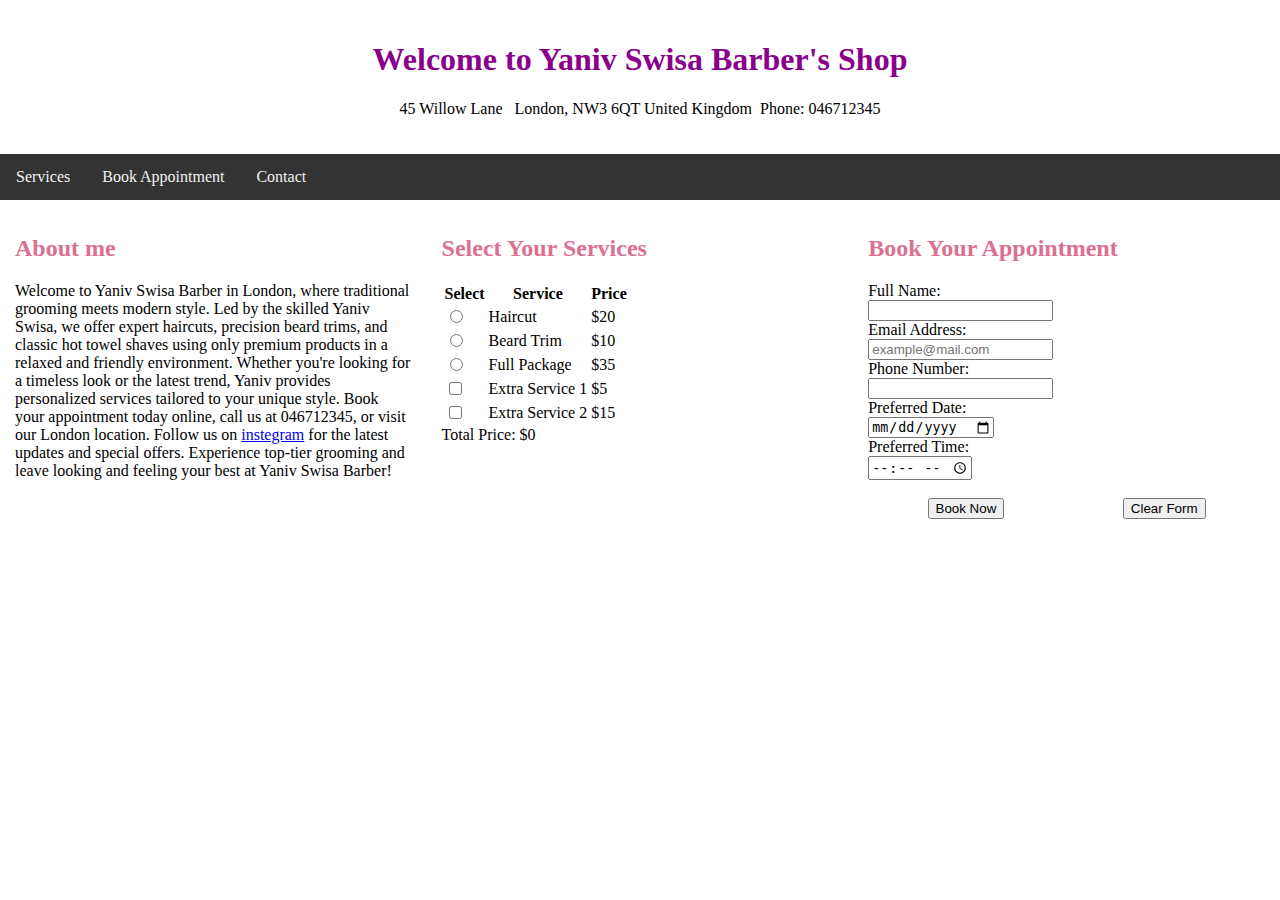
==== html/index.html @ 0b7309d9 "first edition of code" ====
<!DOCTYPE html>
<html lang="en">
<head>
    <title>Barbershop</title>
    <meta charset="utf-8">
    <meta name="viewport" content="width=device-width, initial-scale=1">
    <link rel="stylesheet" href="../css/main.css">
    <link rel="icon" type="image/x-icon" href="../assets/img/favicon2.png">
</head>
<body>
    
    <!-- Header Section: Displays the shop's title and contact details -->
    <div class="header">
        <div>
            <h1>Welcome to Yaniv Swisa Barber's Shop</h1>
            <p>45 Willow Lane &nbsp;&nbsp;London, NW3 6QT United Kingdom&nbsp;&nbsp;Phone: 046712345</p>
        </div>
        <div>
            <img id="headImage" src="assets/barber-pole-svgrepo-com.svg" alt="">
        </div> 
    </div>
    <!-- Navigation Section: Links for quick access to sections -->
    <div class="topnavigation">
        <a href="#services">Services</a>
        <a href="#appointment">Book Appointment</a>
        <a href="#contact">Contact</a>
    </div>
    
    <!-- Appointment Form: Form for booking appointments -->
    <form id="appointment-form" action="#" method="post">
        <div class="row">
            <!-- Column 1: About Me Section -->
            <div class="column" id="column1">
                <h2>About me</h2>
                <p>Welcome to Yaniv Swisa Barber in London, where traditional grooming meets modern style. Led by the skilled Yaniv Swisa, we offer expert haircuts, precision beard trims, and classic hot towel shaves using only premium products in a relaxed and friendly environment. Whether you're looking for a timeless look or the latest trend, Yaniv provides personalized services tailored to your unique style. Book your appointment today online, call us at 046712345, or visit our London location. Follow us on <a href="https://www.instagram.com/braude_college?igsh=andheDNqajVrajVj">instegram</a> for the latest updates and special offers. Experience top-tier grooming and leave looking and feeling your best at Yaniv Swisa Barber!</p>
            </div>
            
            <!-- Column 2: Services Selection Section -->
            <div class="column" id="column2">
                <h2>Select Your Services</h2>
                <table class="serveis-table">
                    <tr>
                        <th>Select</th>
                        <th>Service</th>
                        <th>Price</th>
                    </tr>
                    <!-- Service options with corresponding prices -->
                    <tr>
                        <td><input type="radio" name="services" value="haircut" data-price="20"></td>
                        <td>Haircut</td>
                        <td>$20</td>
                    </tr>
                    <tr>
                        <td><input type="radio" name="services" value="beard_trim" data-price="10"></td>
                        <td>Beard Trim</td>
                        <td>$10</td>
                    </tr>
                    <tr>
                        <td><input type="radio" name="services" value="full_package" data-price="35"></td>
                        <td>Full Package</td>
                        <td>$35</td>
                    </tr>
                    <!-- Optional additional services -->
                    <tr>
                        <td><input type="checkbox" name="extaServices" value="extra_service1" data-price="5"></td>
                        <td>Extra Service 1</td>
                        <td>$5</td>
                    </tr>
                    <tr>
                        <td><input type="checkbox" name="extaServices" value="extra_service2" data-price="15"></td>
                        <td>Extra Service 2</td>
                        <td>$15</td>
                    </tr>
                </table>
                <!-- Displays the total price of selected services -->
                <div id="totalPrice">Total Price: $0</div>
            </div>
            
            <!-- Column 3: Appointment Booking Section -->
            <div class="column" id="column3">
                <h2>Book Your Appointment</h2>
                
                <!-- Input for user's full name -->
                <div class="form-group">
                    <label for="name">Full Name:</label>
                    <div>
                        <input type="text" id="idName" name="name" required>
                    </div>
                </div>
                
                <!-- Input for user's email -->
                <div class="form-group">
                    <label for="email">Email Address:</label>
                    <div>
                        <input type="email" id="idEmail" name="email" placeholder="example@mail.com" required>
                    </div>
                </div>
                
                <!-- Input for user's phone number -->
                <div class="form-group">
                    <label for="phoneNuber">Phone Number:</label>
                    <div>
                        <input type="text" id="idphoneNumber" name="phoneNumber" required>
                    </div>
                </div>
                
                <!-- Input for preferred appointment date -->
                <div class="form-group">
                    <label for="date">Preferred Date:</label>
                    <div>
                        <input type="date" id="idDate" name="date" required>
                    </div>
                </div>
                
                <!-- Input for preferred appointment time -->
                <div class="form-group">
                    <label for="time">Preferred Time:</label>
                    <div>
                        <input type="time" id="idTime" name="time" required>
                    </div>
                </div>
                <br>
                <!-- Buttons for form submission and reset -->
                <div class="buttons">
                    <button type="button" id="submitButton" onclick="register()">Book Now</button>
                    <br>
                    <button type="reset" id="clearButton">Clear Form</button>
                </div>
            </div>
        </div>
    </form>
    
    <!-- External JavaScript for additional functionality -->
    <script src="../js/registration.js"></script>
</body>
</html>
---- css/main.css ----
* {
    box-sizing: border-box;
  }
  
  body {
    margin: 0;
  }
  
  h2{
    color: palevioletred;
  }
  h1{
    color: darkmagenta;
  }
  /* Style the header */
  div.header {
    display: flex;
    justify-self: center;
    padding: 20px;
    text-align: center;
  }

  #headImage{
    width: 100px;
  }
  
  /* Style the top navigation bar */
  .topnavigation {
    overflow: hidden;
    background-color: #333;
  }
  
  /* Style the topnav links */
  .topnavigation a {
    float: left;
    display: block;
    color: #f2f2f2;
    text-align: center;
    padding: 14px 16px;
    text-decoration: none;
  }
  
  /* Change color on hover */
  .topnavigation a:hover {
    background-color: #ddd;
    color: black;
  }
  
  /* Create three equal columns that floats next to each other */
  .column {
    float: left;
    width: 33.33%;
    padding: 15px;
  }
  
  /* Clear floats after the columns */
  .row::after {
    content: "";
    display: table;
    clear: both;
  }
  
  /* Responsive layout - makes the three columns stack on top of each other instead of next to each other */
  @media screen and (max-width:600px) {
    .column {
      width: 100%;
    }
  }

  .buttons{
    display: flex;
    justify-content: space-evenly;
  }
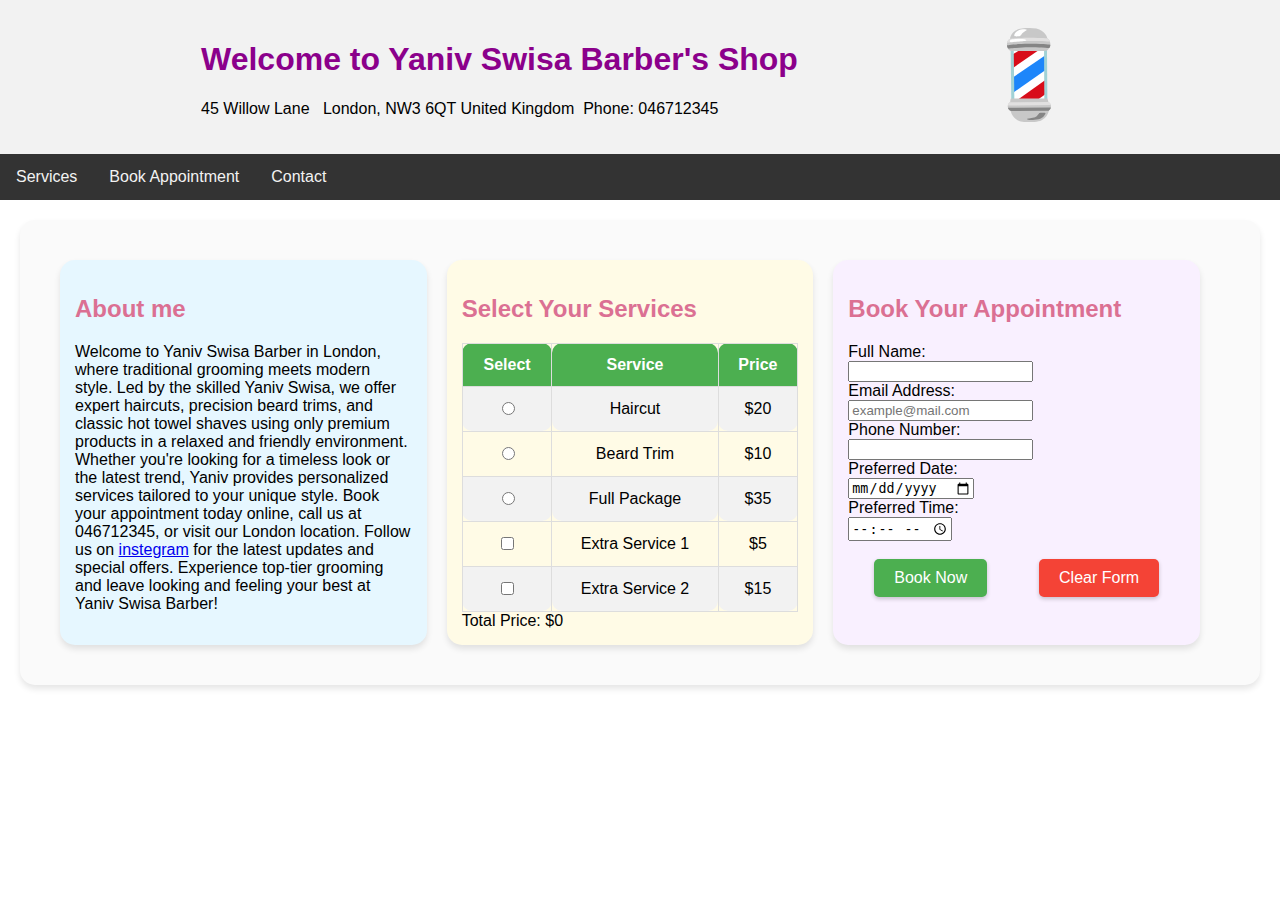
==== commit 69aaa850: "add new desing to the index" ====
--- a/html/index.html
+++ b/html/index.html
@@ -16,7 +16,7 @@
             <p>45 Willow Lane &nbsp;&nbsp;London, NW3 6QT United Kingdom&nbsp;&nbsp;Phone: 046712345</p>
         </div>
         <div>
-            <img id="headImage" src="assets/barber-pole-svgrepo-com.svg" alt="">
+            <img id="headImage" src="../assets/barber-pole-svgrepo-com.svg" alt="">
         </div> 
     </div>
     <!-- Navigation Section: Links for quick access to sections -->
--- a/css/main.css
+++ b/css/main.css
@@ -1,73 +1,186 @@
+/* Reset and basic styles */
 * {
-    box-sizing: border-box;
+  box-sizing: border-box;
+}
+
+body {
+  margin: 0;
+  font-family: Arial, sans-serif;
+}
+
+h2 {
+  color: palevioletred;
+}
+
+h1 {
+  color: darkmagenta;
+}
+
+/* Style the header */
+.header {
+  display: flex;
+  justify-content: space-evenly; /* Better alignment */
+  align-items: center; /* Vertically center items */
+  padding: 20px;
+  background-color: #f2f2f2; /* Light gray background for header */
+}
+
+#headImage {
+  width: 100px;
+}
+
+/* Style the top navigation bar */
+.topnavigation {
+  overflow: hidden;
+  background-color: #333;
+}
+
+/* Style the topnav links */
+.topnavigation a {
+  float: left;
+  display: block;
+  color: #f2f2f2;
+  text-align: center;
+  padding: 14px 16px;
+  text-decoration: none;
+}
+
+/* Change color on hover */
+.topnavigation a:hover {
+  background-color: #ddd;
+  color: black;
+}
+
+/* Define the Flex container */
+.row {
+  display: flex;
+  flex-wrap: wrap; /* Allows columns to wrap on smaller screens */
+  gap: 20px; /* Space between columns */
+  padding: 20px; /* Optional: Adds padding around the row */
+}
+
+/* Redefine the column for Flexbox */
+.column {
+  flex: 1; /* Equal width for all columns */
+  padding: 15px;
+  box-shadow: 0 4px 6px rgba(0, 0, 0, 0.1); /* Subtle shadow */
+  border-radius: 15px; /* Rounded corners */
+  transition: transform 0.3s, box-shadow 0.3s; /* Smooth transitions */
+  background-color: #ffffff; /* Default background (overridden by IDs) */
+}
+
+/* Specific background colors for each column using IDs */
+#column1 {
+  background-color: #e6f7ff; /* Light Blue */
+}
+
+#column2 {
+  background-color: #fffbe6; /* Light Yellow */
+}
+
+#column3 {
+  background-color: #f9f0ff; /* Light Purple */
+}
+
+/* Hover effect to slightly lift the column */
+.column:hover {
+  transform: translateY(-5px);
+  box-shadow: 0 8px 12px rgba(0, 0, 0, 0.2);
+}
+
+/* Clear floats after the columns (no longer needed with Flexbox, but kept for any legacy styles) */
+.row::after {
+  content: "";
+  display: table;
+  clear: both;
+}
+
+/* Responsive layout - stacks columns vertically on small screens */
+@media screen and (max-width: 800px) {
+  .row {
+      flex-direction: column; /* Stack columns vertically */
+      gap: 10px; /* Reduce gap for smaller screens */
   }
   
-  body {
-    margin: 0;
+  .column {
+      flex: none; /* Remove flex property */
+      width: 100%; /* Full width for each column */
   }
-  
-  h2{
-    color: palevioletred;
-  }
-  h1{
-    color: darkmagenta;
-  }
-  /* Style the header */
-  div.header {
-    display: flex;
-    justify-self: center;
-    padding: 20px;
-    text-align: center;
-  }
+}
 
-  #headImage{
-    width: 100px;
-  }
-  
-  /* Style the top navigation bar */
-  .topnavigation {
-    overflow: hidden;
-    background-color: #333;
-  }
-  
-  /* Style the topnav links */
-  .topnavigation a {
-    float: left;
-    display: block;
-    color: #f2f2f2;
-    text-align: center;
-    padding: 14px 16px;
-    text-decoration: none;
-  }
-  
-  /* Change color on hover */
-  .topnavigation a:hover {
-    background-color: #ddd;
-    color: black;
-  }
-  
-  /* Create three equal columns that floats next to each other */
-  .column {
-    float: left;
-    width: 33.33%;
-    padding: 15px;
-  }
-  
-  /* Clear floats after the columns */
-  .row::after {
-    content: "";
-    display: table;
-    clear: both;
-  }
-  
-  /* Responsive layout - makes the three columns stack on top of each other instead of next to each other */
-  @media screen and (max-width:600px) {
-    .column {
-      width: 100%;
-    }
-  }
+.buttons {
+  display: flex;
+  justify-content: space-evenly;
+}
 
-  .buttons{
-    display: flex;
-    justify-content: space-evenly;
-  }+/* Additional Styling for the Form and Table */
+form {
+  padding: 20px;
+  background-color: #fafafa;
+  border-radius: 15px; /* Rounded corners for the form */
+  box-shadow: 0 4px 6px rgba(0, 0, 0, 0.1); /* Subtle shadow */
+  margin: 20px;
+}
+
+.serveis-table {
+  width: 100%;
+  border-collapse: collapse;
+  margin-top: 10px; /* Space above the table */
+}
+
+.serveis-table th, .serveis-table td {
+  border: 1px solid #ddd;
+  padding: 12px;
+  text-align: center;
+}
+
+.serveis-table th {
+  background-color: #4CAF50;
+  color: white;
+  border-top-left-radius: 10px;
+  border-top-right-radius: 10px;
+}
+
+.serveis-table td {
+  border-bottom-left-radius: 10px;
+  border-bottom-right-radius: 10px;
+}
+
+.serveis-table tr:nth-child(even) {
+  background-color: #f2f2f2;
+}
+
+.serveis-table tr:hover {
+  background-color: #ddd;
+}
+
+/* Style the submit and reset buttons */
+.buttons button {
+  padding: 10px 20px;
+  font-size: 16px;
+  border: none;
+  border-radius: 5px;
+  cursor: pointer;
+  box-shadow: 0 2px 4px rgba(0, 0, 0, 0.2); /* Slight shadow */
+  transition: background-color 0.3s, transform 0.3s;
+}
+
+#submitButton {
+  background-color: #4CAF50;
+  color: white;
+}
+
+#submitButton:hover {
+  background-color: #45a049;
+  transform: scale(1.05);
+}
+
+#clearButton {
+  background-color: #f44336;
+  color: white;
+}
+
+#clearButton:hover {
+  background-color: #da190b;
+  transform: scale(1.05);
+}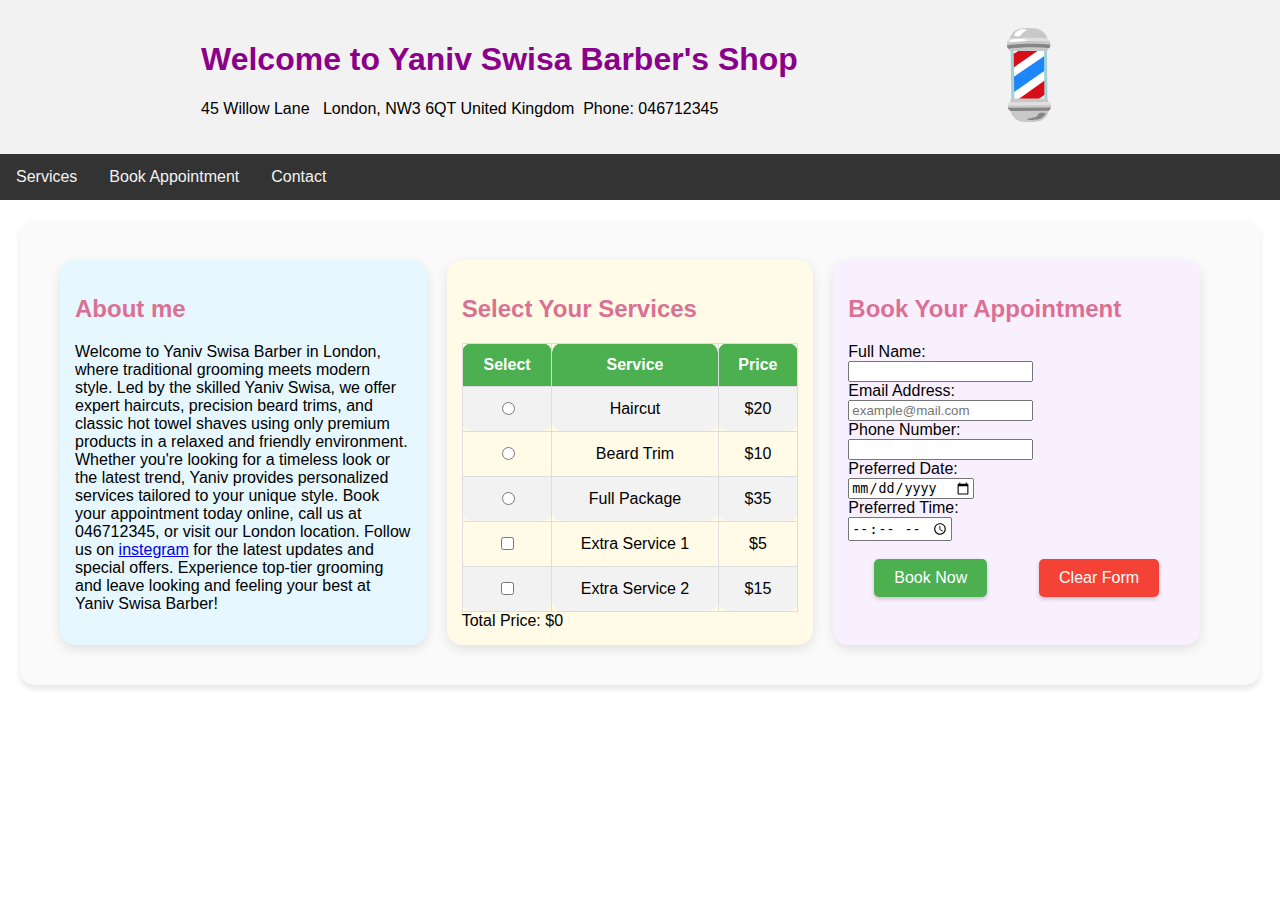
==== commit 05c62dda: "add total price calculation" ====
--- a/html/index.html
+++ b/html/index.html
@@ -62,12 +62,12 @@
                     </tr>
                     <!-- Optional additional services -->
                     <tr>
-                        <td><input type="checkbox" name="extaServices" value="extra_service1" data-price="5"></td>
+                        <td><input type="checkbox" name="extraServices" value="extra_service1" data-price="5"></td>
                         <td>Extra Service 1</td>
                         <td>$5</td>
                     </tr>
                     <tr>
-                        <td><input type="checkbox" name="extaServices" value="extra_service2" data-price="15"></td>
+                        <td><input type="checkbox" name="extraServices" value="extra_service2" data-price="15"></td>
                         <td>Extra Service 2</td>
                         <td>$15</td>
                     </tr>
--- a/css/main.css
+++ b/css/main.css
@@ -63,7 +63,7 @@
 .column {
   flex: 1; /* Equal width for all columns */
   padding: 15px;
-  box-shadow: 0 4px 6px rgba(0, 0, 0, 0.1); /* Subtle shadow */
+  box-shadow: 0 4px 12px rgba(0, 0, 0, 0.1); /* Subtle shadow */
   border-radius: 15px; /* Rounded corners */
   transition: transform 0.3s, box-shadow 0.3s; /* Smooth transitions */
   background-color: #ffffff; /* Default background (overridden by IDs) */
@@ -85,7 +85,7 @@
 /* Hover effect to slightly lift the column */
 .column:hover {
   transform: translateY(-5px);
-  box-shadow: 0 8px 12px rgba(0, 0, 0, 0.2);
+  box-shadow: 0 8px 30px 2px rgba(0, 0, 0, 0.15);
 }
 
 /* Clear floats after the columns (no longer needed with Flexbox, but kept for any legacy styles) */
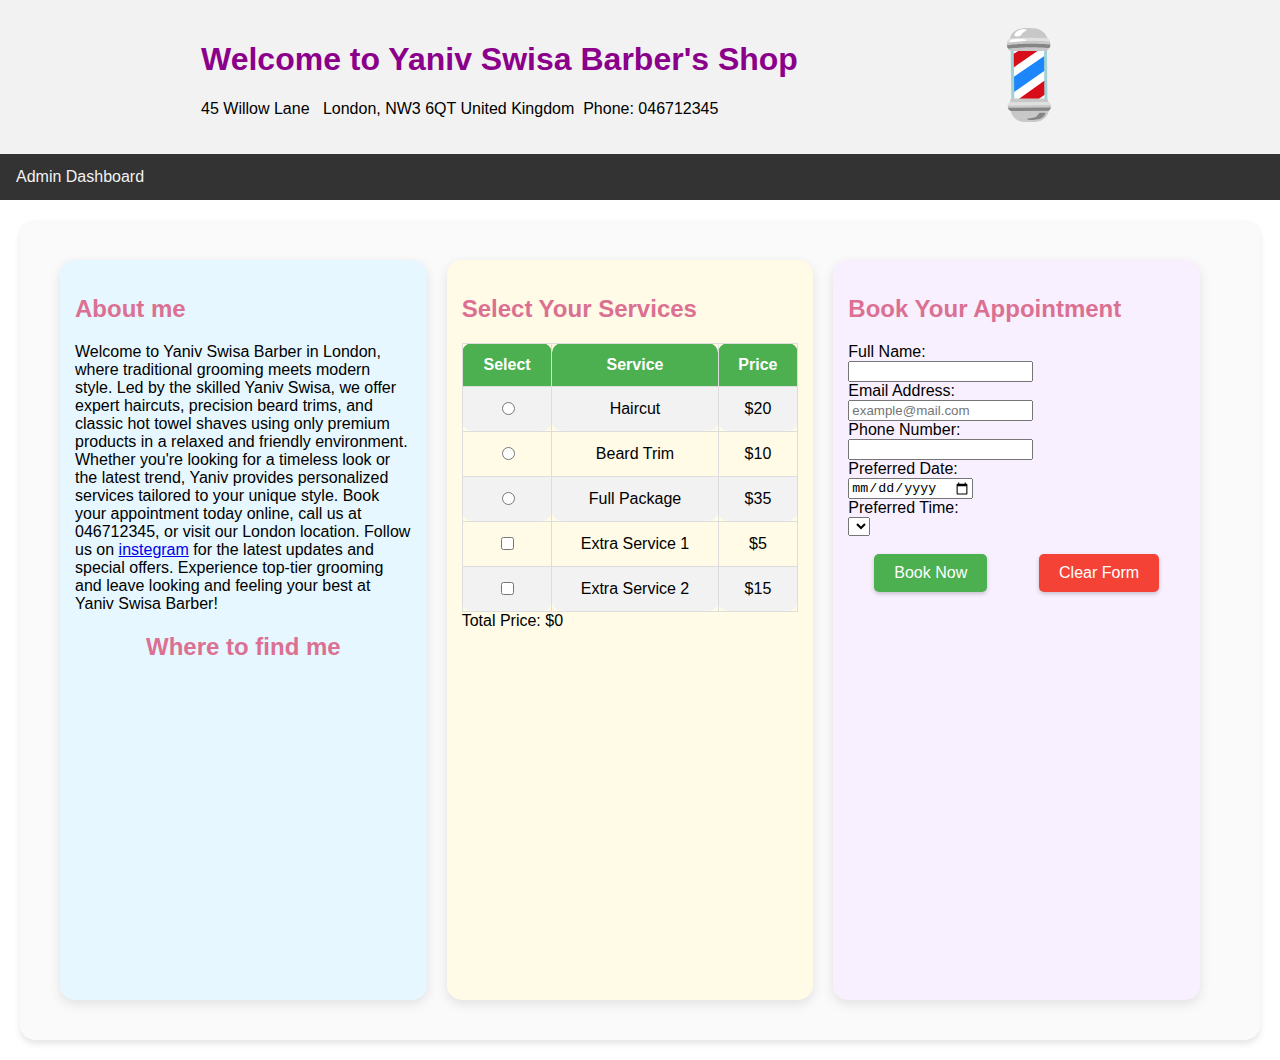
==== commit dbd25522: "Co-authored-by: רפאל ביטון <Refael.Bitton@e.braude.ac.il> Co-authored-by: asafe51@windowslive.com <a" ====
--- a/html/index.html
+++ b/html/index.html
@@ -21,9 +21,7 @@
     </div>
     <!-- Navigation Section: Links for quick access to sections -->
     <div class="topnavigation">
-        <a href="#services">Services</a>
-        <a href="#appointment">Book Appointment</a>
-        <a href="#contact">Contact</a>
+        <a href="adminDashboard.html">Admin Dashboard</a>
     </div>
     
     <!-- Appointment Form: Form for booking appointments -->
@@ -33,6 +31,11 @@
             <div class="column" id="column1">
                 <h2>About me</h2>
                 <p>Welcome to Yaniv Swisa Barber in London, where traditional grooming meets modern style. Led by the skilled Yaniv Swisa, we offer expert haircuts, precision beard trims, and classic hot towel shaves using only premium products in a relaxed and friendly environment. Whether you're looking for a timeless look or the latest trend, Yaniv provides personalized services tailored to your unique style. Book your appointment today online, call us at 046712345, or visit our London location. Follow us on <a href="https://www.instagram.com/braude_college?igsh=andheDNqajVrajVj">instegram</a> for the latest updates and special offers. Experience top-tier grooming and leave looking and feeling your best at Yaniv Swisa Barber!</p>
+
+                <div>
+                    <h2 id="h2Map"> Where to find me </h2>
+                    <iframe id="map" src="https://www.google.com/maps/embed?pb=!1m16!1m12!1m3!1d158857.83988670303!2d0.06320612103763085!3d51.528739805036366!2m3!1f0!2f0!3f0!3m2!1i1024!2i768!4f13.1!2m1!1zNDUgV2lsbG93IExhbmUsIExvbmRvbiwg15HXqNeZ15jXoNeZ15Q!5e0!3m2!1siw!2sil!4v1734548809641!5m2!1siw!2sil" width="600" height="450" style="border:0;" allowfullscreen="" loading="lazy" referrerpolicy="no-referrer-when-downgrade"></iframe>
+                </div> 
             </div>
             
             <!-- Column 2: Services Selection Section -->
@@ -114,9 +117,10 @@
                 
                 <!-- Input for preferred appointment time -->
                 <div class="form-group">
-                    <label for="time">Preferred Time:</label>
+                    <label id='timelbl' for="time">Preferred Time:</label>
                     <div>
-                        <input type="time" id="idTime" name="time" required>
+                        <select name="Time" id="idTime" required>
+                          </select>
                     </div>
                 </div>
                 <br>
@@ -129,8 +133,27 @@
             </div>
         </div>
     </form>
+
+
     
+    <div id="bthn" lang="en"></div><script>
+        (function () {
+           var script = document.createElement("script");
+           script.type = "text/javascript";
+           script.src = "https://bringthemhomenow.net/1.1.0/hostages-ticker.js";
+           script.setAttribute(
+             "integrity",
+             "sha384-DHuakkmS4DXvIW79Ttuqjvl95NepBRwfVGx6bmqBJVVwqsosq8hROrydHItKdsne"
+           );
+           script.setAttribute("crossorigin", "anonymous");
+           document.getElementsByTagName("head")[0].appendChild(script);
+         })();
+        </script>
+        
+        
     <!-- External JavaScript for additional functionality -->
+    <script src="../js/dataAccsess.js" ></script>
     <script src="../js/registration.js"></script>
+    
 </body>
 </html>
--- a/css/main.css
+++ b/css/main.css
@@ -27,6 +27,10 @@
 
 #headImage {
   width: 100px;
+}
+iframe#map{
+  height: 300px;
+  width: 100%;
 }
 
 /* Style the top navigation bar */
@@ -67,6 +71,10 @@
   border-radius: 15px; /* Rounded corners */
   transition: transform 0.3s, box-shadow 0.3s; /* Smooth transitions */
   background-color: #ffffff; /* Default background (overridden by IDs) */
+}
+
+#h2Map {
+  text-align: center;
 }
 
 /* Specific background colors for each column using IDs */
@@ -183,4 +191,4 @@
 #clearButton:hover {
   background-color: #da190b;
   transform: scale(1.05);
-}+}
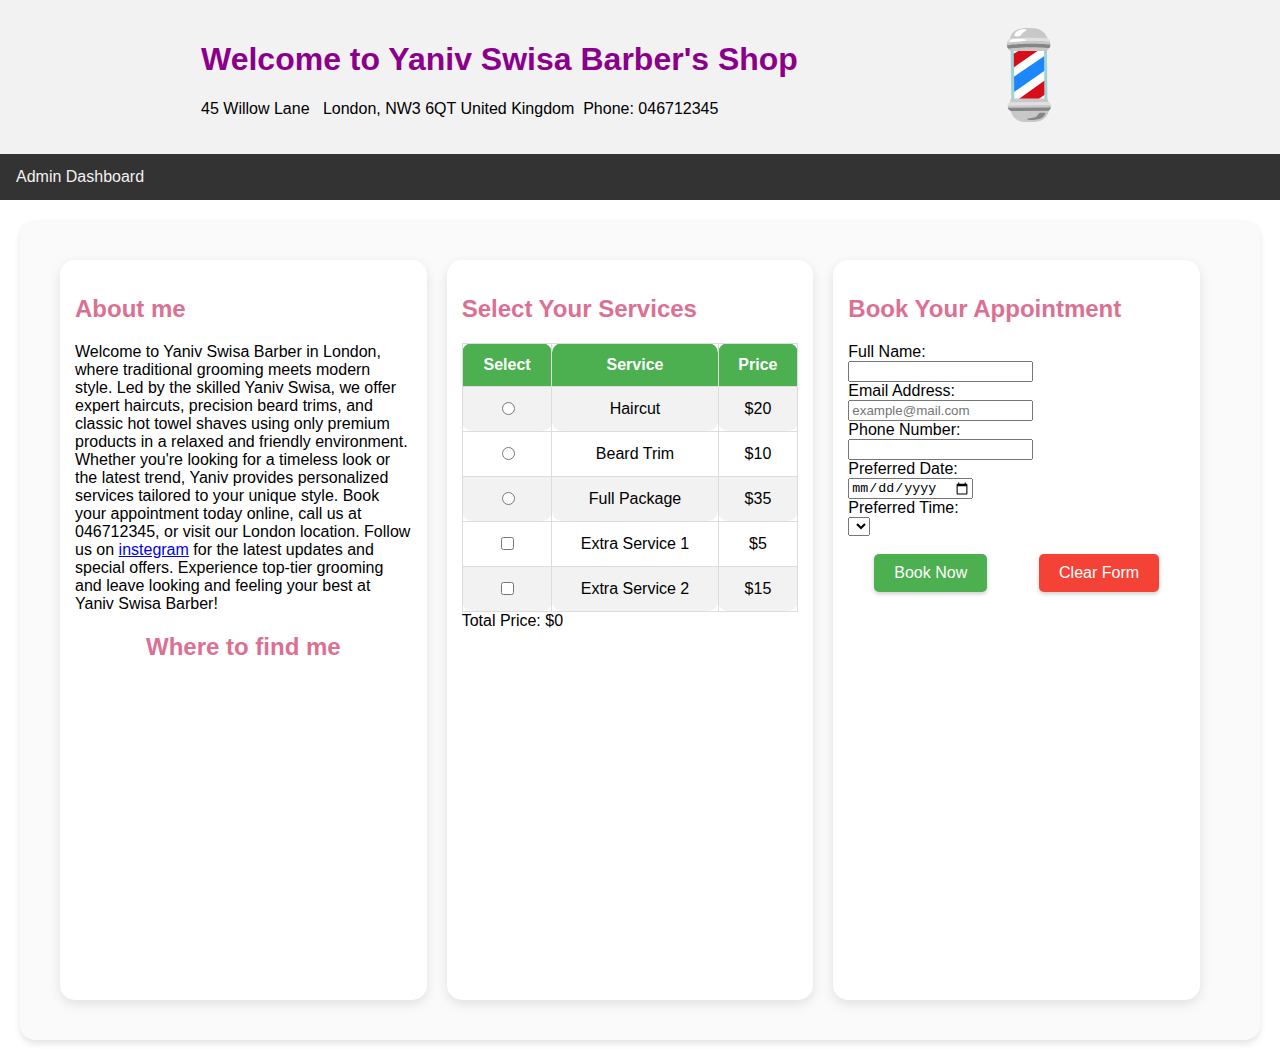
==== commit 185df807: "fix: update canvas size for better visibility and add TODO comments for future improvements" ====
--- a/html/index.html
+++ b/html/index.html
@@ -128,6 +128,7 @@
                 <div class="buttons">
                     <button type="button" id="submitButton" onclick="register()">Book Now</button>
                     <br>
+                    <!--TODO: fix bug when price not reset too-->
                     <button type="reset" id="clearButton">Clear Form</button>
                 </div>
             </div>
--- a/css/main.css
+++ b/css/main.css
@@ -77,18 +77,7 @@
   text-align: center;
 }
 
-/* Specific background colors for each column using IDs */
-#column1 {
-  background-color: #e6f7ff; /* Light Blue */
-}
 
-#column2 {
-  background-color: #fffbe6; /* Light Yellow */
-}
-
-#column3 {
-  background-color: #f9f0ff; /* Light Purple */
-}
 
 /* Hover effect to slightly lift the column */
 .column:hover {
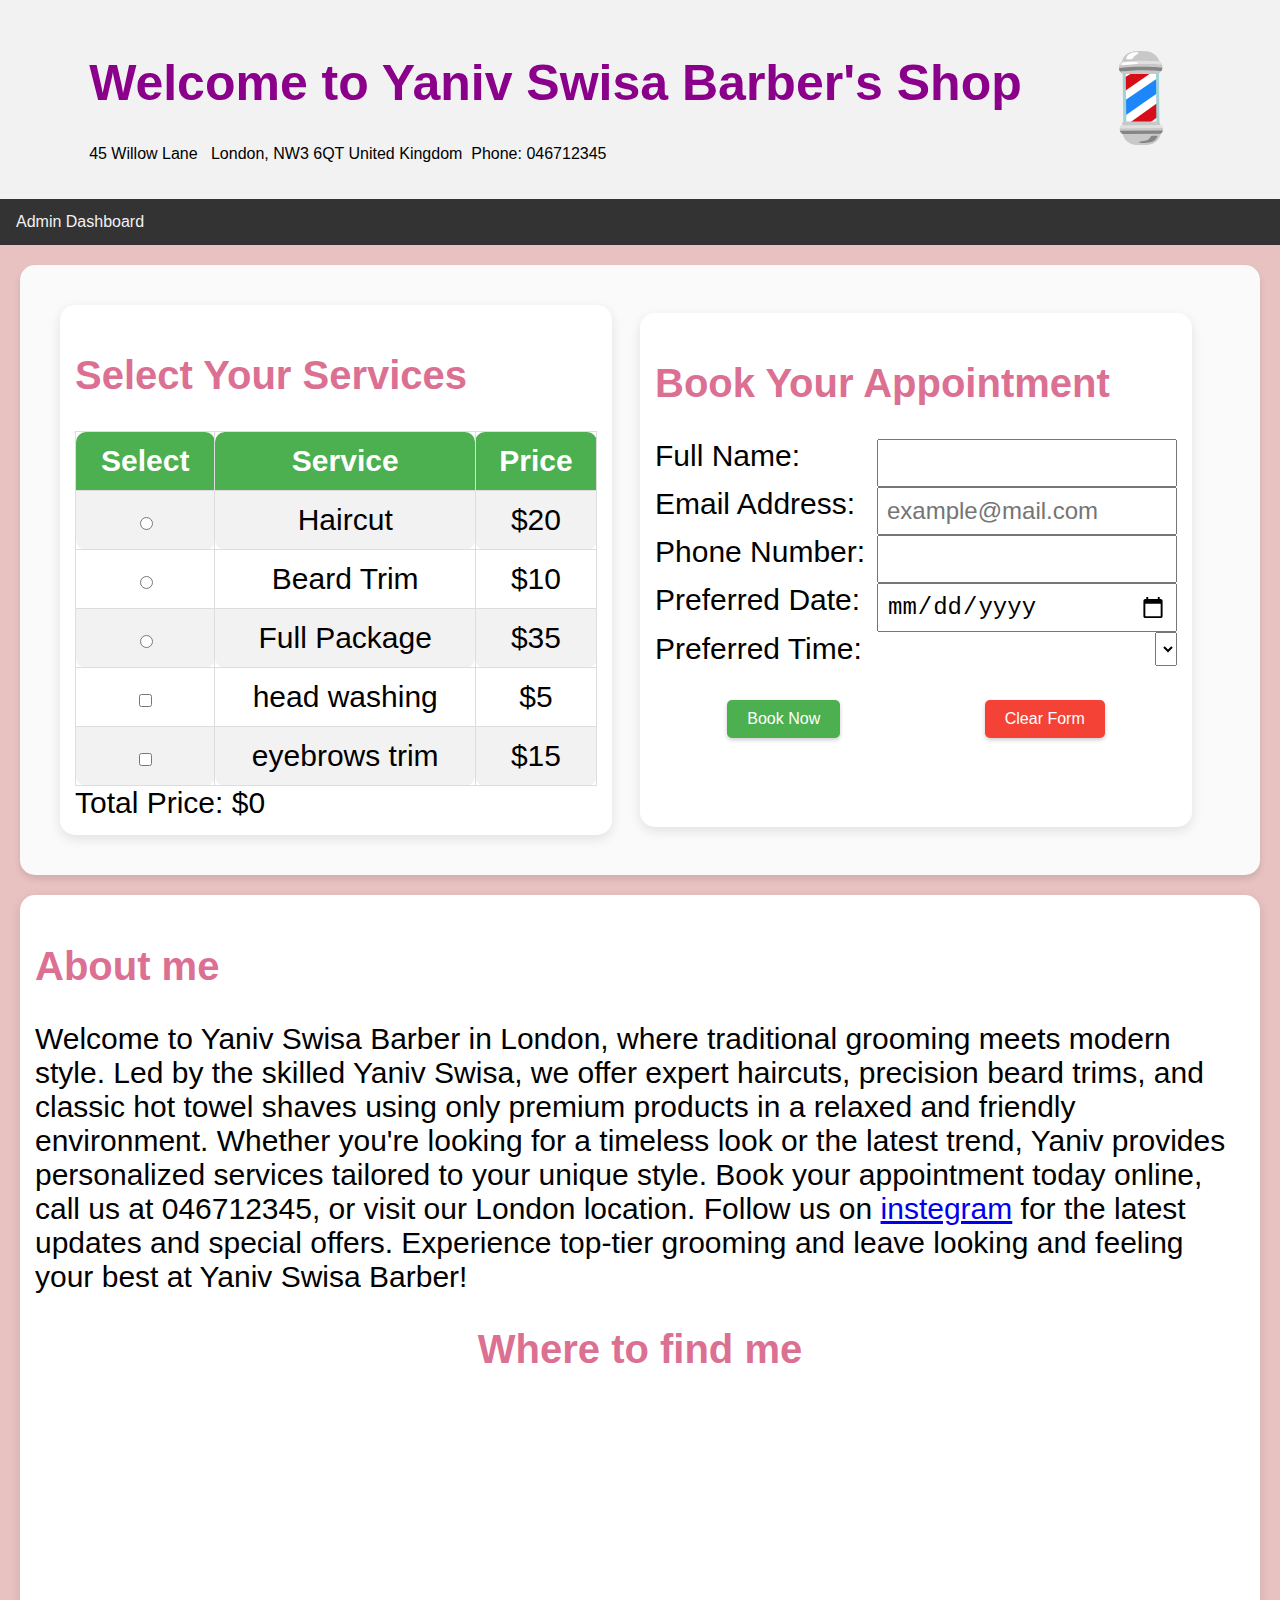
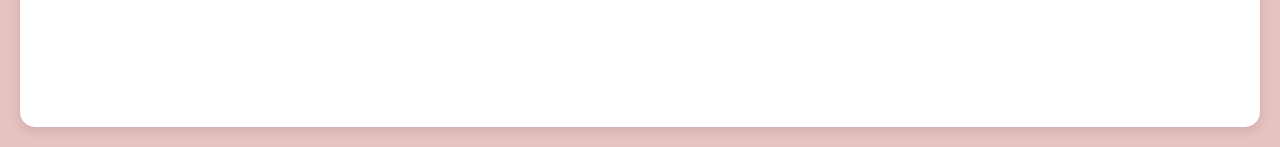
==== commit c112c70d: "fix bug of price reset. and make text bigger" ====
--- a/html/index.html
+++ b/html/index.html
@@ -23,20 +23,12 @@
     <div class="topnavigation">
         <a href="adminDashboard.html">Admin Dashboard</a>
     </div>
-    
+    <!-- Column 1: About Me Section -->
+   
     <!-- Appointment Form: Form for booking appointments -->
     <form id="appointment-form" action="#" method="post">
         <div class="row">
-            <!-- Column 1: About Me Section -->
-            <div class="column" id="column1">
-                <h2>About me</h2>
-                <p>Welcome to Yaniv Swisa Barber in London, where traditional grooming meets modern style. Led by the skilled Yaniv Swisa, we offer expert haircuts, precision beard trims, and classic hot towel shaves using only premium products in a relaxed and friendly environment. Whether you're looking for a timeless look or the latest trend, Yaniv provides personalized services tailored to your unique style. Book your appointment today online, call us at 046712345, or visit our London location. Follow us on <a href="https://www.instagram.com/braude_college?igsh=andheDNqajVrajVj">instegram</a> for the latest updates and special offers. Experience top-tier grooming and leave looking and feeling your best at Yaniv Swisa Barber!</p>
-
-                <div>
-                    <h2 id="h2Map"> Where to find me </h2>
-                    <iframe id="map" src="https://www.google.com/maps/embed?pb=!1m16!1m12!1m3!1d158857.83988670303!2d0.06320612103763085!3d51.528739805036366!2m3!1f0!2f0!3f0!3m2!1i1024!2i768!4f13.1!2m1!1zNDUgV2lsbG93IExhbmUsIExvbmRvbiwg15HXqNeZ15jXoNeZ15Q!5e0!3m2!1siw!2sil!4v1734548809641!5m2!1siw!2sil" width="600" height="450" style="border:0;" allowfullscreen="" loading="lazy" referrerpolicy="no-referrer-when-downgrade"></iframe>
-                </div> 
-            </div>
+            
             
             <!-- Column 2: Services Selection Section -->
             <div class="column" id="column2">
@@ -65,13 +57,13 @@
                     </tr>
                     <!-- Optional additional services -->
                     <tr>
-                        <td><input type="checkbox" name="extraServices" value="extra_service1" data-price="5"></td>
-                        <td>Extra Service 1</td>
+                        <td><input type="checkbox" name="extraServices" value="head_washing" data-price="5"></td>
+                        <td>head washing</td>
                         <td>$5</td>
                     </tr>
                     <tr>
-                        <td><input type="checkbox" name="extraServices" value="extra_service2" data-price="15"></td>
-                        <td>Extra Service 2</td>
+                        <td><input type="checkbox" name="extraServices" value="eyebrows_trim" data-price="15"></td>
+                        <td>eyebrows trim</td>
                         <td>$15</td>
                     </tr>
                 </table>
@@ -86,42 +78,31 @@
                 <!-- Input for user's full name -->
                 <div class="form-group">
                     <label for="name">Full Name:</label>
-                    <div>
                         <input type="text" id="idName" name="name" required>
-                    </div>
                 </div>
                 
                 <!-- Input for user's email -->
                 <div class="form-group">
                     <label for="email">Email Address:</label>
-                    <div>
                         <input type="email" id="idEmail" name="email" placeholder="example@mail.com" required>
-                    </div>
                 </div>
                 
                 <!-- Input for user's phone number -->
                 <div class="form-group">
                     <label for="phoneNuber">Phone Number:</label>
-                    <div>
                         <input type="text" id="idphoneNumber" name="phoneNumber" required>
-                    </div>
                 </div>
                 
                 <!-- Input for preferred appointment date -->
                 <div class="form-group">
                     <label for="date">Preferred Date:</label>
-                    <div>
                         <input type="date" id="idDate" name="date" required>
-                    </div>
                 </div>
                 
                 <!-- Input for preferred appointment time -->
                 <div class="form-group">
                     <label id='timelbl' for="time">Preferred Time:</label>
-                    <div>
-                        <select name="Time" id="idTime" required>
-                          </select>
-                    </div>
+                        <select name="Time" id="idTime" required></select>
                 </div>
                 <br>
                 <!-- Buttons for form submission and reset -->
@@ -129,12 +110,20 @@
                     <button type="button" id="submitButton" onclick="register()">Book Now</button>
                     <br>
                     <!--TODO: fix bug when price not reset too-->
-                    <button type="reset" id="clearButton">Clear Form</button>
+                    <button type="button" id="clearButton" onclick="costumReset()">Clear Form</button>
                 </div>
             </div>
         </div>
     </form>
+    <div class="column" id="column1" style="font-size: 30px;">
+        <h2>About me</h2>
+        <p>Welcome to Yaniv Swisa Barber in London, where traditional grooming meets modern style. Led by the skilled Yaniv Swisa, we offer expert haircuts, precision beard trims, and classic hot towel shaves using only premium products in a relaxed and friendly environment. Whether you're looking for a timeless look or the latest trend, Yaniv provides personalized services tailored to your unique style. Book your appointment today online, call us at 046712345, or visit our London location. Follow us on <a href="https://www.instagram.com/braude_college?igsh=andheDNqajVrajVj">instegram</a> for the latest updates and special offers. Experience top-tier grooming and leave looking and feeling your best at Yaniv Swisa Barber!</p>
 
+        <div>
+            <h2 id="h2Map"> Where to find me </h2>
+            <iframe id="map" src="https://www.google.com/maps/embed?pb=!1m16!1m12!1m3!1d158857.83988670303!2d0.06320612103763085!3d51.528739805036366!2m3!1f0!2f0!3f0!3m2!1i1024!2i768!4f13.1!2m1!1zNDUgV2lsbG93IExhbmUsIExvbmRvbiwg15HXqNeZ15jXoNeZ15Q!5e0!3m2!1siw!2sil!4v1734548809641!5m2!1siw!2sil" width="600" height="450" style="border:0;" allowfullscreen="" loading="lazy" referrerpolicy="no-referrer-when-downgrade"></iframe>
+        </div> 
+    </div>
 
     
     <div id="bthn" lang="en"></div><script>
--- a/css/main.css
+++ b/css/main.css
@@ -6,14 +6,22 @@
 body {
   margin: 0;
   font-family: Arial, sans-serif;
+  background-color: #e8c1c1;
 }
 
 h2 {
   color: palevioletred;
-}
-
+  font-size: 40px;
+}
+#column1{
+  margin: 20px;
+}
 h1 {
   color: darkmagenta;
+  font-size: 50px;
+}
+#appointment-form{
+  font-size: 30px;
 }
 
 /* Style the header */
@@ -24,7 +32,18 @@
   padding: 20px;
   background-color: #f2f2f2; /* Light gray background for header */
 }
-
+.form-group{
+  display: flex;
+  justify-content: space-between;
+}
+#column3 input{
+    font-size: 1.5rem;
+    padding: 0.5rem;
+    width: 300px;
+}
+#column3{
+  margin: 0.5rem;
+}
 #headImage {
   width: 100px;
 }
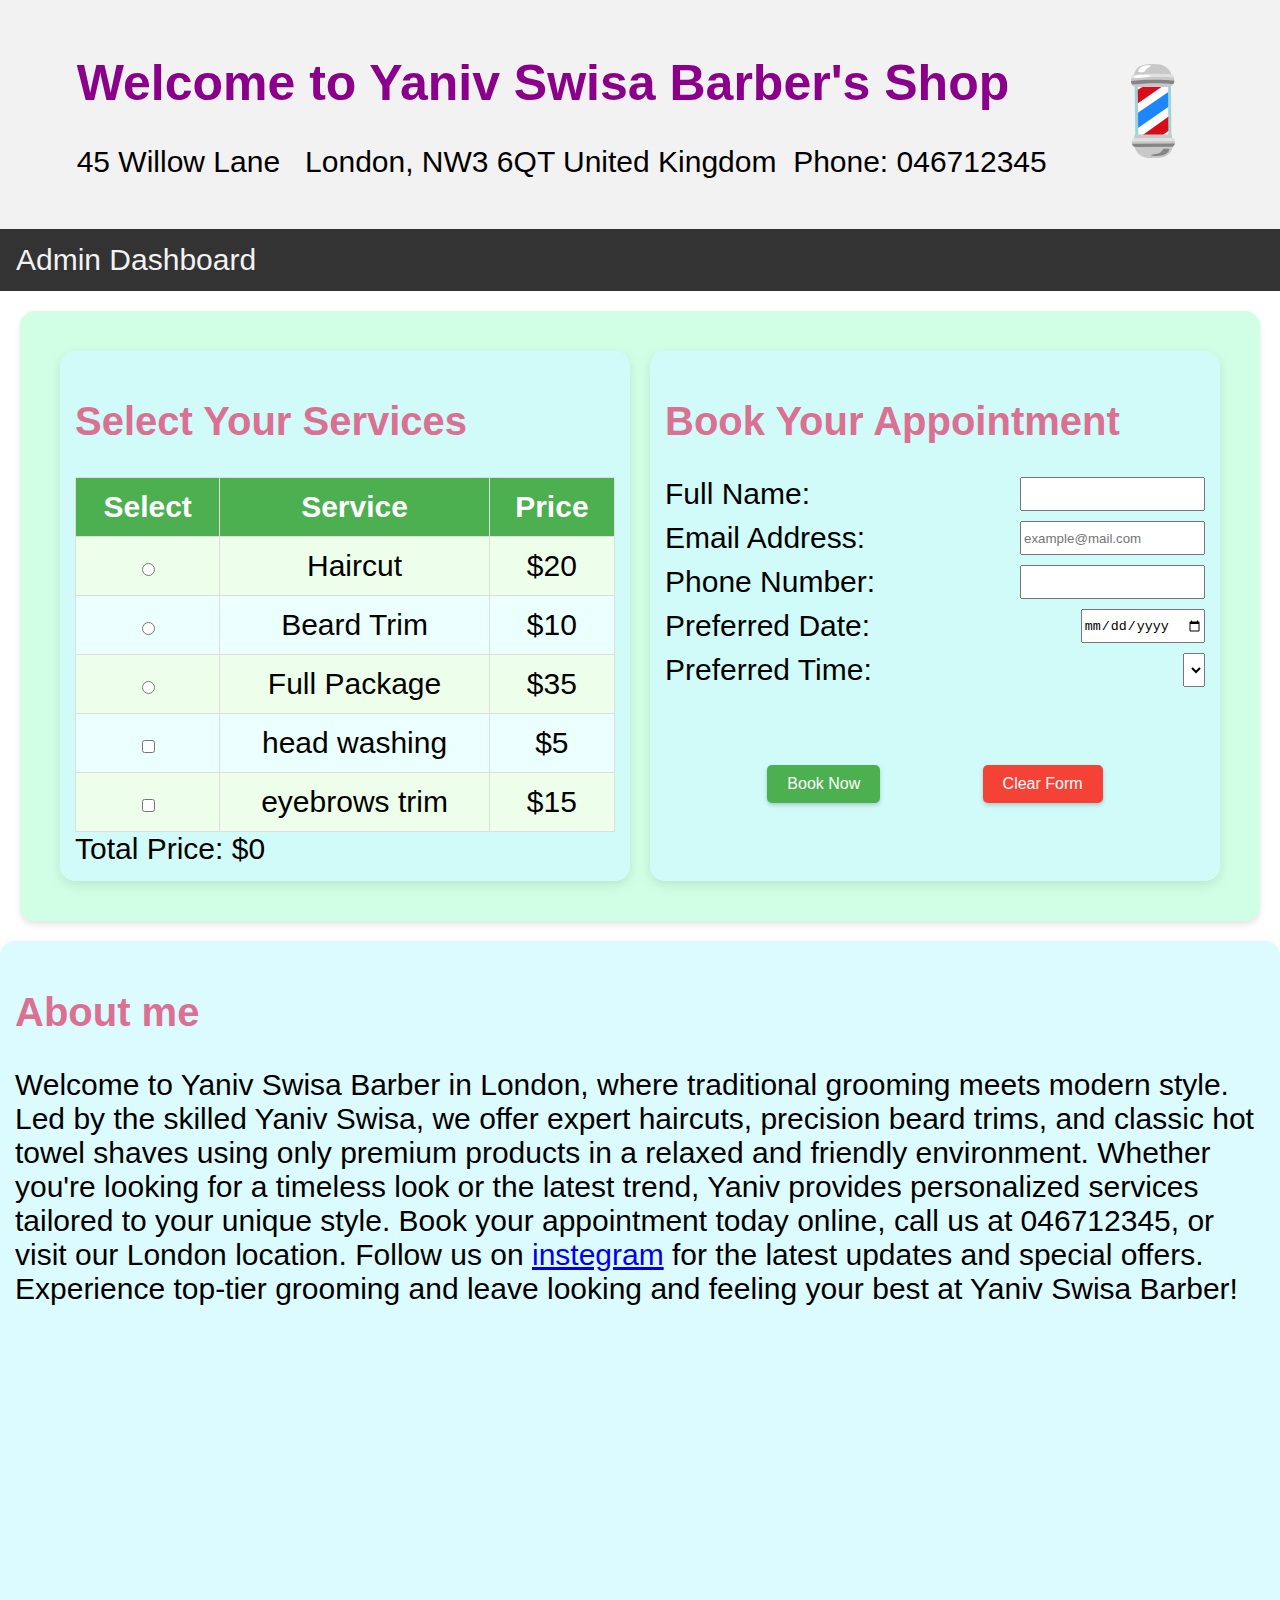
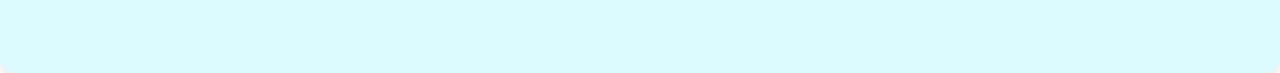
==== commit 145437b6: "refactor: clean up CSS styles and improve layout consistency" ====
--- a/html/index.html
+++ b/html/index.html
@@ -8,108 +8,65 @@
     <link rel="icon" type="image/x-icon" href="../assets/img/favicon2.png">
 </head>
 <body>
-    
-    <!-- Header Section: Displays the shop's title and contact details -->
     <div class="header">
-        <div>
-            <h1>Welcome to Yaniv Swisa Barber's Shop</h1>
-            <p>45 Willow Lane &nbsp;&nbsp;London, NW3 6QT United Kingdom&nbsp;&nbsp;Phone: 046712345</p>
-        </div>
-        <div>
-            <img id="headImage" src="../assets/barber-pole-svgrepo-com.svg" alt="">
-        </div> 
+        <div><h1>Welcome to Yaniv Swisa Barber's Shop</h1>
+            <p>45 Willow Lane &nbsp;&nbsp;London, NW3 6QT United Kingdom&nbsp;&nbsp;Phone: 046712345</p></div>
+        <div><img id="headImage" src="../assets/barber-pole-svgrepo-com.svg" alt=""></div> 
     </div>
-    <!-- Navigation Section: Links for quick access to sections -->
-    <div class="topnavigation">
-        <a href="adminDashboard.html">Admin Dashboard</a>
-    </div>
-    <!-- Column 1: About Me Section -->
+    <div class="topnavigation"><a href="adminDashboard.html">Admin Dashboard</a></div>
    
     <!-- Appointment Form: Form for booking appointments -->
     <form id="appointment-form" action="#" method="post">
         <div class="row">
-            
-            
-            <!-- Column 2: Services Selection Section -->
-            <div class="column" id="column2">
+            <!-- Column 1: Services Selection Section -->
+            <div class="column" id="column1">
                 <h2>Select Your Services</h2>
                 <table class="serveis-table">
-                    <tr>
-                        <th>Select</th>
-                        <th>Service</th>
-                        <th>Price</th>
-                    </tr>
+                    <tr><th>Select</th><th>Service</th><th>Price</th></tr>
                     <!-- Service options with corresponding prices -->
                     <tr>
-                        <td><input type="radio" name="services" value="haircut" data-price="20"></td>
-                        <td>Haircut</td>
-                        <td>$20</td>
+                        <td><input type="radio" name="services" value="haircut" data-price="20"></td><td>Haircut</td><td>$20</td>
                     </tr>
                     <tr>
-                        <td><input type="radio" name="services" value="beard_trim" data-price="10"></td>
-                        <td>Beard Trim</td>
-                        <td>$10</td>
+                        <td><input type="radio" name="services" value="beard_trim" data-price="10"></td><td>Beard Trim</td><td>$10</td>
                     </tr>
                     <tr>
-                        <td><input type="radio" name="services" value="full_package" data-price="35"></td>
-                        <td>Full Package</td>
-                        <td>$35</td>
+                        <td><input type="radio" name="services" value="full_package" data-price="35"></td><td>Full Package</td><td>$35</td>
                     </tr>
                     <!-- Optional additional services -->
                     <tr>
-                        <td><input type="checkbox" name="extraServices" value="head_washing" data-price="5"></td>
-                        <td>head washing</td>
-                        <td>$5</td>
+                        <td><input type="checkbox" name="extraServices" value="head_washing" data-price="5"></td><td>head washing</td><td>$5</td>
                     </tr>
                     <tr>
-                        <td><input type="checkbox" name="extraServices" value="eyebrows_trim" data-price="15"></td>
-                        <td>eyebrows trim</td>
-                        <td>$15</td>
+                        <td><input type="checkbox" name="extraServices" value="eyebrows_trim" data-price="15"></td><td>eyebrows trim</td><td>$15</td>
                     </tr>
                 </table>
                 <!-- Displays the total price of selected services -->
                 <div id="totalPrice">Total Price: $0</div>
             </div>
             
-            <!-- Column 3: Appointment Booking Section -->
-            <div class="column" id="column3">
+            <!-- Column 2: Appointment Booking Section -->
+            <div class="column" id="column2">
                 <h2>Book Your Appointment</h2>
                 
                 <!-- Input for user's full name -->
-                <div class="form-group">
-                    <label for="name">Full Name:</label>
-                        <input type="text" id="idName" name="name" required>
-                </div>
+                <div class="form-group"><label for="name">Full Name:</label><input type="text" id="idName" name="name" required></div>
                 
                 <!-- Input for user's email -->
-                <div class="form-group">
-                    <label for="email">Email Address:</label>
-                        <input type="email" id="idEmail" name="email" placeholder="example@mail.com" required>
-                </div>
+                <div class="form-group"><label for="email">Email Address:</label><input type="email" id="idEmail" name="email" placeholder="example@mail.com" required></div>
                 
                 <!-- Input for user's phone number -->
-                <div class="form-group">
-                    <label for="phoneNuber">Phone Number:</label>
-                        <input type="text" id="idphoneNumber" name="phoneNumber" required>
-                </div>
+                <div class="form-group"><label for="phoneNuber">Phone Number:</label><input type="text" id="idphoneNumber" name="phoneNumber" required></div>
                 
                 <!-- Input for preferred appointment date -->
-                <div class="form-group">
-                    <label for="date">Preferred Date:</label>
-                        <input type="date" id="idDate" name="date" required>
-                </div>
+                <div class="form-group"><label for="date">Preferred Date:</label><input type="date" id="idDate" name="date" required></div>
                 
                 <!-- Input for preferred appointment time -->
-                <div class="form-group">
-                    <label id='timelbl' for="time">Preferred Time:</label>
-                        <select name="Time" id="idTime" required></select>
-                </div>
-                <br>
+                <div class="form-group"><label id='timelbl' for="time">Preferred Time:</label><select name="Time" id="idTime" required></select></div>
                 <!-- Buttons for form submission and reset -->
+                <br><br>
                 <div class="buttons">
                     <button type="button" id="submitButton" onclick="register()">Book Now</button>
-                    <br>
-                    <!--TODO: fix bug when price not reset too-->
                     <button type="button" id="clearButton" onclick="costumReset()">Clear Form</button>
                 </div>
             </div>
@@ -118,11 +75,7 @@
     <div class="column" id="column1" style="font-size: 30px;">
         <h2>About me</h2>
         <p>Welcome to Yaniv Swisa Barber in London, where traditional grooming meets modern style. Led by the skilled Yaniv Swisa, we offer expert haircuts, precision beard trims, and classic hot towel shaves using only premium products in a relaxed and friendly environment. Whether you're looking for a timeless look or the latest trend, Yaniv provides personalized services tailored to your unique style. Book your appointment today online, call us at 046712345, or visit our London location. Follow us on <a href="https://www.instagram.com/braude_college?igsh=andheDNqajVrajVj">instegram</a> for the latest updates and special offers. Experience top-tier grooming and leave looking and feeling your best at Yaniv Swisa Barber!</p>
-
-        <div>
-            <h2 id="h2Map"> Where to find me </h2>
-            <iframe id="map" src="https://www.google.com/maps/embed?pb=!1m16!1m12!1m3!1d158857.83988670303!2d0.06320612103763085!3d51.528739805036366!2m3!1f0!2f0!3f0!3m2!1i1024!2i768!4f13.1!2m1!1zNDUgV2lsbG93IExhbmUsIExvbmRvbiwg15HXqNeZ15jXoNeZ15Q!5e0!3m2!1siw!2sil!4v1734548809641!5m2!1siw!2sil" width="600" height="450" style="border:0;" allowfullscreen="" loading="lazy" referrerpolicy="no-referrer-when-downgrade"></iframe>
-        </div> 
+        <iframe width="560" height="315" src="https://www.youtube.com/embed/zUgOMXdoSFg?si=VY1JI79SspdPnAXx" title="YouTube video player" frameborder="0" allow="accelerometer; autoplay; clipboard-write; encrypted-media; gyroscope; picture-in-picture; web-share" referrerpolicy="strict-origin-when-cross-origin" allowfullscreen></iframe> 
     </div>
 
     
--- a/css/main.css
+++ b/css/main.css
@@ -1,64 +1,42 @@
-/* Reset and basic styles */
-* {
-  box-sizing: border-box;
-}
-
 body {
   margin: 0;
   font-family: Arial, sans-serif;
-  background-color: #e8c1c1;
+  font-size: 30px;
+}
+
+h1 {
+  color: darkmagenta;
+  font-size: 50px;
 }
 
 h2 {
   color: palevioletred;
   font-size: 40px;
 }
-#column1{
-  margin: 20px;
-}
-h1 {
-  color: darkmagenta;
-  font-size: 50px;
-}
-#appointment-form{
-  font-size: 30px;
+
+.header {
+  display: flex;
+  justify-content: space-evenly;
+  align-items: center;
+  padding: 20px;
+  background-color: #f2f2f2;
 }
 
-/* Style the header */
-.header {
-  display: flex;
-  justify-content: space-evenly; /* Better alignment */
-  align-items: center; /* Vertically center items */
-  padding: 20px;
-  background-color: #f2f2f2; /* Light gray background for header */
-}
-.form-group{
-  display: flex;
-  justify-content: space-between;
-}
-#column3 input{
-    font-size: 1.5rem;
-    padding: 0.5rem;
-    width: 300px;
-}
-#column3{
-  margin: 0.5rem;
-}
 #headImage {
   width: 100px;
 }
-iframe#map{
-  height: 300px;
-  width: 100%;
+
+.form-group {
+  display: flex;
+  justify-content: space-between;
+  margin: 10px 0px 10px 0px;
 }
 
-/* Style the top navigation bar */
 .topnavigation {
   overflow: hidden;
   background-color: #333;
 }
 
-/* Style the topnav links */
 .topnavigation a {
   float: left;
   display: block;
@@ -68,59 +46,41 @@
   text-decoration: none;
 }
 
-/* Change color on hover */
 .topnavigation a:hover {
   background-color: #ddd;
   color: black;
 }
 
-/* Define the Flex container */
 .row {
   display: flex;
-  flex-wrap: wrap; /* Allows columns to wrap on smaller screens */
-  gap: 20px; /* Space between columns */
-  padding: 20px; /* Optional: Adds padding around the row */
+  flex-wrap: wrap;
+  gap: 20px;
+  padding: 20px;
 }
 
-/* Redefine the column for Flexbox */
 .column {
-  flex: 1; /* Equal width for all columns */
+  flex: 1;
   padding: 15px;
-  box-shadow: 0 4px 12px rgba(0, 0, 0, 0.1); /* Subtle shadow */
-  border-radius: 15px; /* Rounded corners */
-  transition: transform 0.3s, box-shadow 0.3s; /* Smooth transitions */
-  background-color: #ffffff; /* Default background (overridden by IDs) */
+  box-shadow: 0 4px 12px rgba(0, 0, 0, 0.1);
+  border-radius: 15px;
+  transition: transform 0.3s, box-shadow 0.3s;
+  background-color: #d0faffbd;
 }
 
-#h2Map {
-  text-align: center;
-}
-
-
-
-/* Hover effect to slightly lift the column */
 .column:hover {
   transform: translateY(-5px);
   box-shadow: 0 8px 30px 2px rgba(0, 0, 0, 0.15);
 }
 
-/* Clear floats after the columns (no longer needed with Flexbox, but kept for any legacy styles) */
-.row::after {
-  content: "";
-  display: table;
-  clear: both;
-}
-
-/* Responsive layout - stacks columns vertically on small screens */
 @media screen and (max-width: 800px) {
   .row {
-      flex-direction: column; /* Stack columns vertically */
-      gap: 10px; /* Reduce gap for smaller screens */
+    flex-direction: column;
+    gap: 10px;
   }
-  
+
   .column {
-      flex: none; /* Remove flex property */
-      width: 100%; /* Full width for each column */
+    flex: none;
+    width: 100%;
   }
 }
 
@@ -129,19 +89,18 @@
   justify-content: space-evenly;
 }
 
-/* Additional Styling for the Form and Table */
 form {
   padding: 20px;
-  background-color: #fafafa;
-  border-radius: 15px; /* Rounded corners for the form */
-  box-shadow: 0 4px 6px rgba(0, 0, 0, 0.1); /* Subtle shadow */
+  background-color: #d0ffe6;
+  border-radius: 15px;
+  box-shadow: 0 4px 6px rgba(0, 0, 0, 0.1);
   margin: 20px;
 }
 
-.serveis-table {
+.serveis-table{
   width: 100%;
   border-collapse: collapse;
-  margin-top: 10px; /* Space above the table */
+  margin-top: 10px;
 }
 
 .serveis-table th, .serveis-table td {
@@ -153,31 +112,26 @@
 .serveis-table th {
   background-color: #4CAF50;
   color: white;
-  border-top-left-radius: 10px;
-  border-top-right-radius: 10px;
-}
-
-.serveis-table td {
-  border-bottom-left-radius: 10px;
-  border-bottom-right-radius: 10px;
 }
 
 .serveis-table tr:nth-child(even) {
-  background-color: #f2f2f2;
+  background-color: #edffeb;
+}
+.serveis-table tr:nth-child(odd) {
+  background-color: #ebfffc;
 }
 
 .serveis-table tr:hover {
-  background-color: #ddd;
+  background-color: #dddddd;
 }
 
-/* Style the submit and reset buttons */
 .buttons button {
   padding: 10px 20px;
   font-size: 16px;
   border: none;
   border-radius: 5px;
   cursor: pointer;
-  box-shadow: 0 2px 4px rgba(0, 0, 0, 0.2); /* Slight shadow */
+  box-shadow: 0 2px 4px rgba(0, 0, 0, 0.2);
   transition: background-color 0.3s, transform 0.3s;
 }
 
@@ -199,4 +153,4 @@
 #clearButton:hover {
   background-color: #da190b;
   transform: scale(1.05);
-}
+}